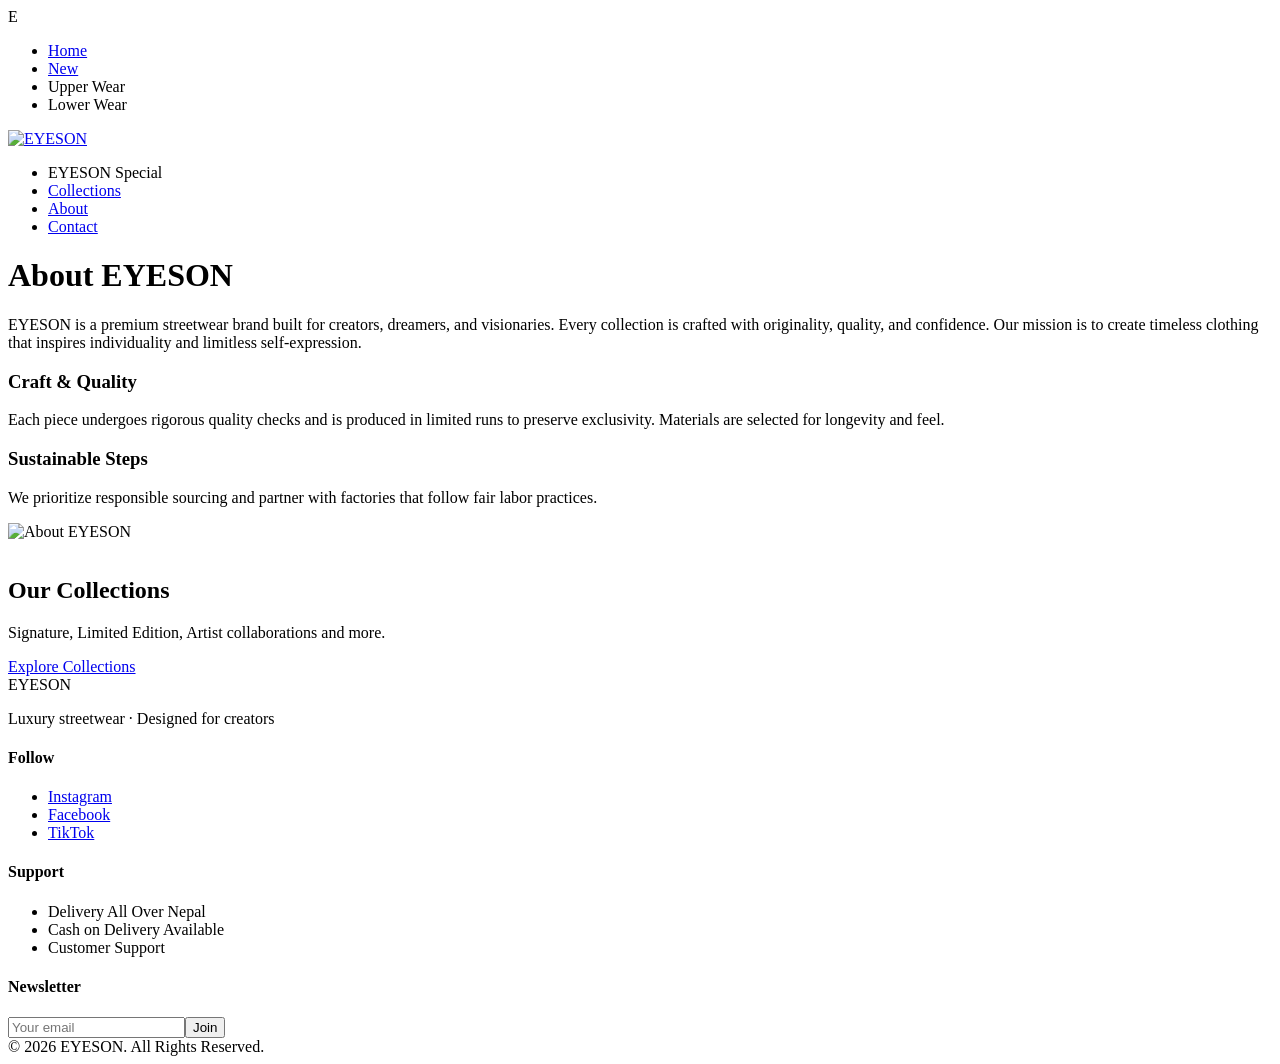
==== about.html @ 46e42ce2 "Add files via upload" ====
<!doctype html>
<html lang="en">
<head>
  <meta charset="utf-8" />
  <meta name="viewport" content="width=device-width,initial-scale=1" />
  <title>About — EYESON</title>
  <meta name="description" content="About EYESON — luxury streetwear brand" />
  <link href="https://fonts.googleapis.com/css2?family=Poppins:wght@300;400;600;700&display=swap" rel="stylesheet">
  <link rel="stylesheet" href="css/style.css">
  <link rel="stylesheet" href="css/animations.css">
  <link rel="stylesheet" href="css/responsive.css">
</head>
<body class="preload">
  <div id="pageLoader" class="loader" aria-hidden="true">
    <div class="loader-inner"><div class="brand-mark">E</div><div class="loading-line"></div></div>
  </div>
  <div id="cursor" aria-hidden="true"></div>

  <!-- Header -->
  <header class="site-header" role="banner">
    <nav class="nav-left"><ul><li><a href="index.html">Home</a></li><li><a href="new.html">New</a></li><li class="has-dropdown">Upper Wear</li><li class="has-dropdown">Lower Wear</li></ul></nav>
    <div class="logo-wrap"><a href="index.html"><img src="images/eyeson-logo.webp" alt="EYESON" class="logo"></a></div>
    <nav class="nav-right"><ul><li class="has-dropdown">EYESON Special</li><li><a href="collections.html">Collections</a></li><li><a href="about.html">About</a></li><li><a href="contact.html">Contact</a></li></ul></nav>
  </header>

  <main class="section">
    <div class="about-inner">
      <div class="about-text">
        <h1>About EYESON</h1>
        <p class="luxury">EYESON is a premium streetwear brand built for creators, dreamers, and visionaries. Every collection is crafted with originality, quality, and confidence. Our mission is to create timeless clothing that inspires individuality and limitless self-expression.</p>

        <h3>Craft & Quality</h3>
        <p class="muted">Each piece undergoes rigorous quality checks and is produced in limited runs to preserve exclusivity. Materials are selected for longevity and feel.</p>

        <h3>Sustainable Steps</h3>
        <p class="muted">We prioritize responsible sourcing and partner with factories that follow fair labor practices.</p>
      </div>

      <div class="about-media">
        <img src="images/about-hero.webp" alt="About EYESON" loading="lazy">
      </div>
    </div>

    <section style="margin-top:36px">
      <h2>Our Collections</h2>
      <p class="muted">Signature, Limited Edition, Artist collaborations and more.</p>
      <a class="btn btn-outline" href="collections.html">Explore Collections</a>
    </section>
  </main>

  <footer class="site-footer">
    <div class="footer-inner">
      <div class="footer-col"><div class="brand-compact">EYESON</div><p class="muted">Luxury streetwear · Designed for creators</p></div>
      <div class="footer-col"><h4>Follow</h4><ul class="socials"><li><a href="#">Instagram</a></li><li><a href="#">Facebook</a></li><li><a href="#">TikTok</a></li></ul></div>
      <div class="footer-col"><h4>Support</h4><ul><li>Delivery All Over Nepal</li><li>Cash on Delivery Available</li><li>Customer Support</li></ul></div>
      <div class="footer-col"><h4>Newsletter</h4><form onsubmit="event.preventDefault(); alert('Subscribed (demo)');"><input type="email" placeholder="Your email" required><button class="btn primary">Join</button></form></div>
    </div>
    <div class="copyright">© 2026 EYESON. All Rights Reserved.</div>
  </footer>

  <script src="js/script.js" defer></script>
</body>
</html>
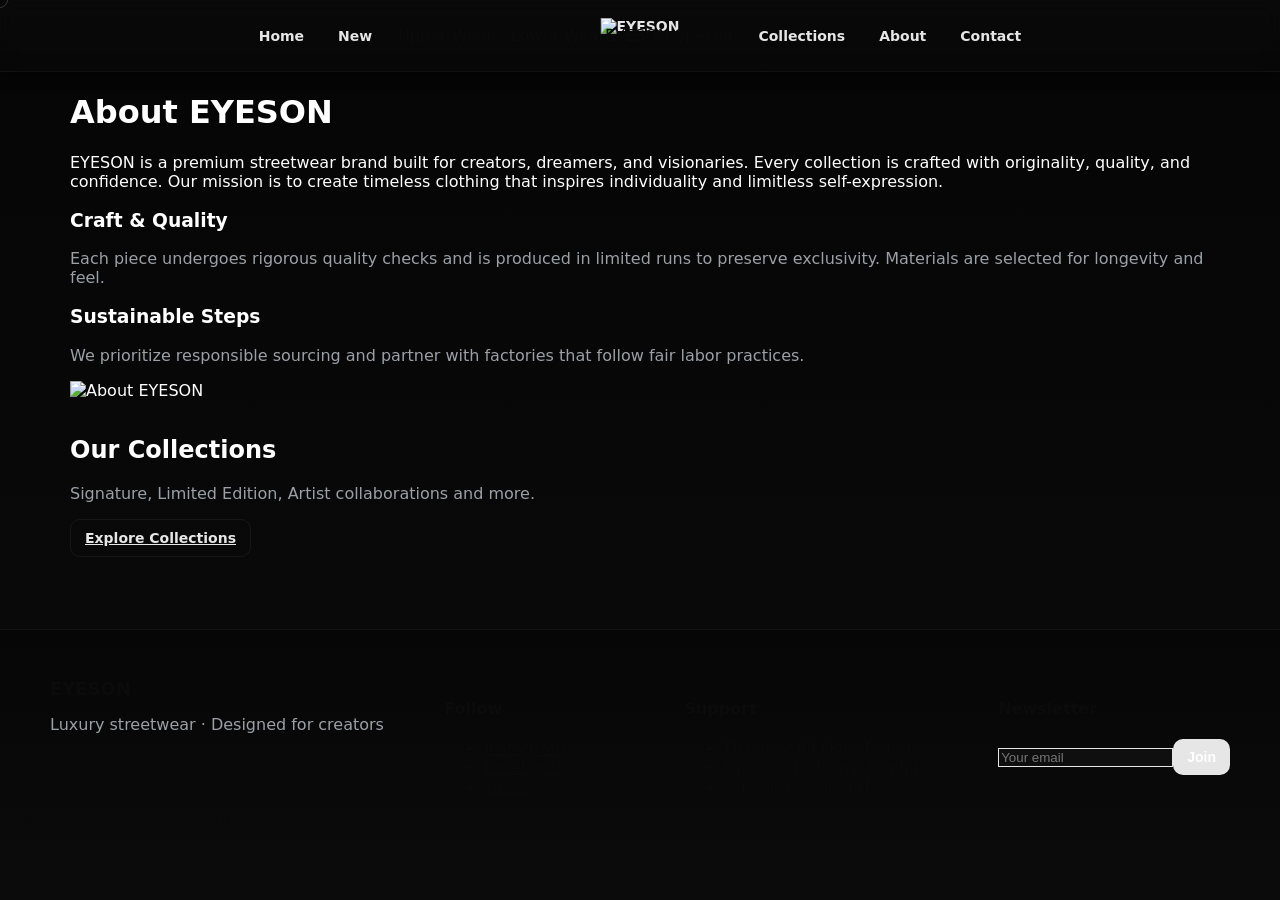
==== commit f5766b6a: "Include theme.css for additional styling Added theme.css stylesheet for improved styling." ====
--- a/about.html
+++ b/about.html
@@ -1,5 +1,7 @@
 <!doctype html>
 <html lang="en">
+  <!-- after style.css and other CSS -->
+<link rel="stylesheet" href="css/theme.css">
 <head>
   <meta charset="utf-8" />
   <meta name="viewport" content="width=device-width,initial-scale=1" />
@@ -60,4 +62,4 @@
 
   <script src="js/script.js" defer></script>
 </body>
-</html>+</html>
--- a/css/theme.css
+++ b/css/theme.css
@@ -0,0 +1,240 @@
+/* css/theme.css
+   Theme system for EYESON
+   - Light, Dark, System (follows OS)
+   - Uses CSS variables and [data-theme] attribute on <html>
+   - Smooth transition for UI elements
+*/
+
+/* -------------------------
+   Base variables (Light)
+   ------------------------- */
+:root {
+  /* Core colors */
+  --background: #ffffff;
+  --surface: #f6f6f6;
+  --text: #0b0b0b;
+  --secondary-text: #666666;
+  --border: #e6e6e6;
+  --primary: #000000;
+  --muted: #8c8c8c;
+
+  /* Accents */
+  --accent: #000000;
+  --accent-contrast: #ffffff;
+
+  /* Shadows */
+  --shadow-soft: 0 8px 24px rgba(12,12,12,0.06);
+  --shadow-strong: 0 18px 50px rgba(12,12,12,0.12);
+
+  /* Layout tokens */
+  --nav-height: 80px;
+  --radius: 12px;
+
+  /* Transition */
+  --theme-transition: background-color 300ms ease, color 300ms ease, border-color 300ms ease, box-shadow 300ms ease, transform 300ms ease;
+}
+
+/* -------------------------
+   Dark overrides
+   ------------------------- */
+:root[data-theme="dark"],
+html[data-theme="dark"] {
+  --background: #0b0b0b;
+  --surface: #111111;
+  --text: #ffffff;
+  --secondary-text: #bdbdbd;
+  --border: #1f1f1f;
+  --primary: #ffffff;
+  --muted: #9aa0a6;
+  --accent: #ffffff;
+  --accent-contrast: #000000;
+  --shadow-soft: 0 8px 30px rgba(0,0,0,0.55);
+  --shadow-strong: 0 18px 60px rgba(0,0,0,0.75);
+}
+
+/* -------------------------
+   Smooth transitions & performance
+   ------------------------- */
+/* Apply theme transition to common properties across the UI.
+   This ensures background, color, border-color, and box-shadow animate */
+*,
+*::before,
+*::after {
+  transition: var(--theme-transition);
+  box-sizing: border-box;
+}
+
+/* Try to avoid expensive paints except for changes required by theme */
+img, video { -webkit-user-drag: none; user-select: none; }
+
+/* -------------------------
+   Page-level tokens using variables
+   ------------------------- */
+html, body {
+  background: var(--background);
+  color: var(--text);
+}
+
+/* Surface elements (cards, nav, footer) */
+.surface {
+  background: var(--surface);
+  border: 1px solid var(--border);
+  color: var(--text);
+  border-radius: var(--radius);
+  box-shadow: var(--shadow-soft);
+}
+
+/* Links and interactive elements */
+a, button, .btn {
+  color: var(--text);
+}
+
+/* Input styles */
+input, textarea, select {
+  background: var(--surface);
+  color: var(--text);
+  border: 1px solid var(--border);
+}
+
+/* -------------------------
+   Header / Nav elements
+   ------------------------- */
+.site-header {
+  background: linear-gradient(180deg, rgba(255,255,255,0.6), rgba(255,255,255,0.46));
+  backdrop-filter: blur(8px) saturate(120%);
+  border-bottom: 1px solid var(--border);
+  height: var(--nav-height);
+  color: var(--text);
+}
+
+/* When dark theme is active, the :root[data-theme="dark"] overrides color tokens above.
+   Add .scrolled shadow class toggled in JS for stronger elevation. */
+.site-header.scrolled {
+  box-shadow: var(--shadow-strong);
+}
+
+/* Theme toggle control (place in top-right nav) */
+.theme-toggle {
+  display: inline-flex;
+  align-items: center;
+  justify-content: center;
+  gap: 8px;
+  background: transparent;
+  border: 1px solid var(--border);
+  padding: 8px;
+  border-radius: 10px;
+  cursor: pointer;
+  color: var(--text);
+}
+.theme-toggle:focus { outline: 2px solid rgba(0,0,0,0.06); outline-offset: 3px; }
+
+/* Icon sizing */
+.theme-toggle svg { width: 18px; height: 18px; display:block; fill: currentColor; }
+
+/* Small label next to icon (visually hidden on small screens) */
+.theme-toggle .label { font-size: 13px; color: var(--secondary-text); margin-left:6px; display:inline-block; }
+@media (max-width:720px) { .theme-toggle .label { display:none; } }
+
+/* -------------------------
+   Toggle visual states
+   ------------------------- */
+/* Light (sun) - uses currentColor which follows var tokens */
+.theme-toggle[data-mode="light"] { background: rgba(0,0,0,0.02); }
+
+/* Dark (moon) */
+.theme-toggle[data-mode="dark"] { background: rgba(0,0,0,0.04); }
+
+/* System */
+.theme-toggle[data-mode="system"] { background: rgba(0,0,0,0.015); }
+
+/* Hover/active */
+.theme-toggle:hover { transform: translateY(-2px); box-shadow: var(--shadow-soft); }
+
+/* -------------------------
+   Utility: accessible hidden text
+   ------------------------- */
+.sr-only {
+  position: absolute !important;
+  width: 1px; height: 1px;
+  padding: 0; margin: -1px;
+  overflow: hidden; clip: rect(0,0,0,0);
+  white-space: nowrap; border: 0;
+}
+
+/* -------------------------
+   Make sure images are left untouched by theme filters
+   ------------------------- */
+img { filter: none !important; }
+
+/* -------------------------
+   Example elements that change with theme
+   (you should already be using these classes across your site)
+   ------------------------- */
+.header-link {
+  color: var(--text);
+}
+.header-link:hover {
+  color: var(--accent);
+}
+
+/* Buttons */
+.btn {
+  border-radius: 10px;
+  border: 1px solid var(--border);
+  padding: 8px 14px;
+  background: transparent;
+  color: var(--text);
+  cursor: pointer;
+}
+.btn.primary {
+  background: var(--accent);
+  color: var(--accent-contrast);
+  border: none;
+}
+
+/* Cards */
+.card {
+  background: var(--surface);
+  border: 1px solid var(--border);
+  color: var(--text);
+}
+
+/* Dropdown */
+.dropdown {
+  background: var(--surface);
+  border: 1px solid var(--border);
+  color: var(--text);
+}
+
+/* Forms */
+.form-control {
+  background: var(--surface);
+  border: 1px solid var(--border);
+  color: var(--text);
+}
+
+/* Footer */
+.site-footer {
+  background: var(--surface);
+  color: var(--text);
+  border-top: 1px solid var(--border);
+}
+
+/* -------------------------
+   Hover effects for both themes
+   ------------------------- */
+.hover-glow:hover {
+  box-shadow: 0 10px 40px rgba(0,0,0,0.06);
+  transform: translateY(-4px);
+}
+
+/* -------------------------
+   Accessibility: prefer-reduced-motion respects user preference
+   ------------------------- */
+@media (prefers-reduced-motion: reduce) {
+  * { transition: none !important; animation: none !important; }
+}
+
+/* -------------------------
+   End of theme.css
+   ------------------------- */
--- a/css/style.css
+++ b/css/style.css
@@ -0,0 +1,104 @@
+/* css/style.css
+   Core styles shared by all pages (variables, header/footer, grids)
+*/
+:root{
+  --bg:#0b0b0b;
+  --surface:#0f0f0f;
+  --muted:#9aa0a6;
+  --white:#ffffff;
+  --accent:#e6e6e6;
+  --accent-strong:#f5f5f5;
+  --max-width:1180px;
+  --radius:12px;
+  --transition:300ms cubic-bezier(.2,.8,.2,1);
+  --shadow: 0 12px 40px rgba(0,0,0,0.6);
+  font-family: "Poppins", system-ui, -apple-system, "Segoe UI", Roboto, "Helvetica Neue", Arial;
+  color-scheme: dark;
+}
+
+/* Base */
+*{box-sizing:border-box}
+html,body{height:100%}
+body{
+  margin:0;
+  background:linear-gradient(180deg,#050505 0%,#0b0b0b 100%);
+  color:var(--white);
+  -webkit-font-smoothing:antialiased;
+  scroll-behavior:smooth;
+  overflow-x:hidden;
+}
+
+/* Loader & cursor placeholders */
+#pageLoader.loader{position:fixed;inset:0;display:flex;align-items:center;justify-content:center;background:linear-gradient(180deg,rgba(0,0,0,0.85),rgba(0,0,0,0.95));z-index:9999}
+.brand-mark{width:56px;height:56px;border-radius:12px;background:#fff;color:#000;display:flex;align-items:center;justify-content:center;font-weight:700;font-size:28px}
+.loading-line{width:220px;height:4px;background:linear-gradient(90deg,#fff0,#fff,#fff0);border-radius:999px;animation:loaderBar 1.6s infinite}
+@keyframes loaderBar{0%{transform:translateX(-60%)}50%{transform:translateX(0)}100%{transform:translateX(60%)}}
+
+/* Cursor */
+#cursor{position:fixed;top:0;left:0;width:16px;height:16px;border-radius:50%;background:transparent;border:1px solid rgba(255,255,255,0.18);pointer-events:none;transform:translate(-50%,-50%);transition:transform 120ms ease, width 220ms ease, height 220ms ease, background 220ms ease;z-index:9998;mix-blend-mode:screen}
+
+/* Header */
+.site-header{
+  position:fixed;left:0;right:0;top:0;height:72px;display:flex;align-items:center;justify-content:center;z-index:999;backdrop-filter: blur(8px) saturate(120%);
+  background:linear-gradient(180deg, rgba(255,255,255,0.02), rgba(255,255,255,0.01));
+  box-shadow:0 2px 12px rgba(0,0,0,0.6);
+  border-bottom:1px solid rgba(255,255,255,0.03);
+}
+.site-header nav{display:flex;align-items:center}
+.site-header ul{display:flex;gap:18px;list-style:none;padding:0;margin:0}
+.site-header a, .site-header button{color:var(--accent);text-decoration:none;font-weight:600;font-size:14px;background:transparent;border:0;padding:6px 8px;cursor:pointer}
+.logo-wrap{position:absolute;left:50%;transform:translateX(-50%);pointer-events:auto}
+.logo{display:block;height:36px}
+
+/* Dropdown */
+.has-dropdown{position:relative}
+.dropdown{position:absolute;top:46px;left:0;min-width:220px;background:linear-gradient(180deg, rgba(255,255,255,0.02), rgba(255,255,255,0.01));backdrop-filter:blur(6px);border-radius:10px;padding:12px;border:1px solid rgba(255,255,255,0.04);opacity:0;transform:translateY(6px);pointer-events:none;transition:opacity var(--transition), transform var(--transition);box-shadow:var(--shadow)}
+.has-dropdown:hover > .dropdown{opacity:1;transform:translateY(0);pointer-events:auto}
+.dropdown ul{display:flex;flex-direction:column;gap:6px}
+.dropdown a{color:var(--accent);font-weight:500;padding:8px;border-radius:6px}
+.dropdown a:hover{background:rgba(255,255,255,0.02)}
+
+/* Layout containers */
+.section{padding:72px 20px;max-width:var(--max-width);margin:0 auto}
+.section-header{display:flex;justify-content:space-between;align-items:end;gap:12px;margin-bottom:24px}
+.section-header h2{font-size:28px;margin:0}
+.muted{color:var(--muted)}
+
+/* Products common */
+.products-grid{display:grid;grid-template-columns:repeat(3,1fr);gap:20px}
+.product-card{background:linear-gradient(180deg, rgba(255,255,255,0.02), rgba(255,255,255,0.01));border-radius:12px;padding:12px;border:1px solid rgba(255,255,255,0.03);overflow:hidden;transition:transform var(--transition), box-shadow var(--transition)}
+.product-card:hover{transform:translateY(-8px);box-shadow:0 20px 50px rgba(0,0,0,0.65)}
+.media{position:relative;border-radius:10px;overflow:hidden;height:360px;background:#0b0b0b}
+.media img{width:100%;height:100%;object-fit:cover;display:block}
+.wish{position:absolute;top:12px;right:12px;background:rgba(0,0,0,0.45);border-radius:8px;padding:8px;border:0;color:var(--accent-strong);font-weight:700;cursor:pointer}
+.info{padding:12px}
+.product-name{margin:4px 0 6px;font-size:16px;font-weight:700}
+.price{font-weight:700;color:var(--accent-strong)}
+.actions{display:flex;gap:8px;align-items:center;margin-top:10px}
+
+/* Buttons */
+.btn{display:inline-flex;align-items:center;gap:10px;border-radius:10px;padding:10px 14px;font-weight:700;font-size:14px;cursor:pointer;transition:transform 160ms ease}
+.btn-outline{background:transparent;border:1px solid rgba(255,255,255,0.06);color:var(--accent)}
+.btn-primary{background:var(--accent-strong);color:#000;border:0}
+.btn.small{padding:8px 10px;font-size:13px;border-radius:8px}
+
+/* Slider basics */
+.slider{display:flex;gap:16px;overflow:hidden;scroll-behavior:smooth;padding:8px 2px}
+.slide{flex:0 0 320px;border-radius:12px;overflow:hidden;border:1px solid rgba(255,255,255,0.03)}
+
+/* Modal */
+.modal{position:fixed;inset:0;background:rgba(0,0,0,0.6);display:none;align-items:center;justify-content:center;z-index:9999}
+.modal.show{display:flex}
+.modal-inner{width:min(920px,95%);background:linear-gradient(180deg,#0d0d0d,#0b0b0b);border-radius:12px;padding:18px;display:grid;grid-template-columns:1fr 1fr;gap:16px;align-items:start}
+.modal-close{position:absolute;top:20px;right:20px;background:transparent;border:0;color:var(--accent);font-size:18px}
+
+/* Footer */
+.site-footer{background:linear-gradient(180deg,#060606,#0b0b0b);padding:48px 20px;border-top:1px solid rgba(255,255,255,0.03)}
+.footer-inner{max-width:var(--max-width);margin:0 auto;display:flex;gap:32px;flex-wrap:wrap;justify-content:space-between}
+.footer-col{min-width:180px}
+.brand-compact{font-weight:700;font-size:18px;margin-bottom:8px}
+
+/* Utilities */
+.hidden{display:none}
+@media (max-width:1000px){ .products-grid{grid-template-columns:repeat(2,1fr)} }
+@media (max-width:720px){ .products-grid{grid-template-columns:1fr} .logo-wrap{position:fixed;top:12px;left:50%;transform:translateX(-50%)} .site-header{height:64px} }
--- a/css/animations.css
+++ b/css/animations.css
@@ -0,0 +1,8 @@
+/* css/animations.css
+   Small utility animations used sitewide
+*/
+.fade-in{opacity:0;transform:translateY(10px);animation:fadeIn 700ms forwards}
+@keyframes fadeIn{to{opacity:1;transform:none}}
+
+.slide-up{opacity:0;transform:translateY(18px);animation:slideUp 700ms forwards}
+@keyframes slideUp{to{opacity:1;transform:none}}
--- a/css/responsive.css
+++ b/css/responsive.css
@@ -0,0 +1,13 @@
+/* css/responsive.css
+   Additional responsive tweaks
+*/
+@media (max-width:1000px){
+  .brand-title{font-size:56px}
+  .hero-inner{padding:18px}
+}
+@media (max-width:720px){
+  .brand-title{font-size:40px}
+  .hero-inner{padding:14px}
+  .site-header ul{gap:8px}
+  .modal-inner{grid-template-columns:1fr}
+}
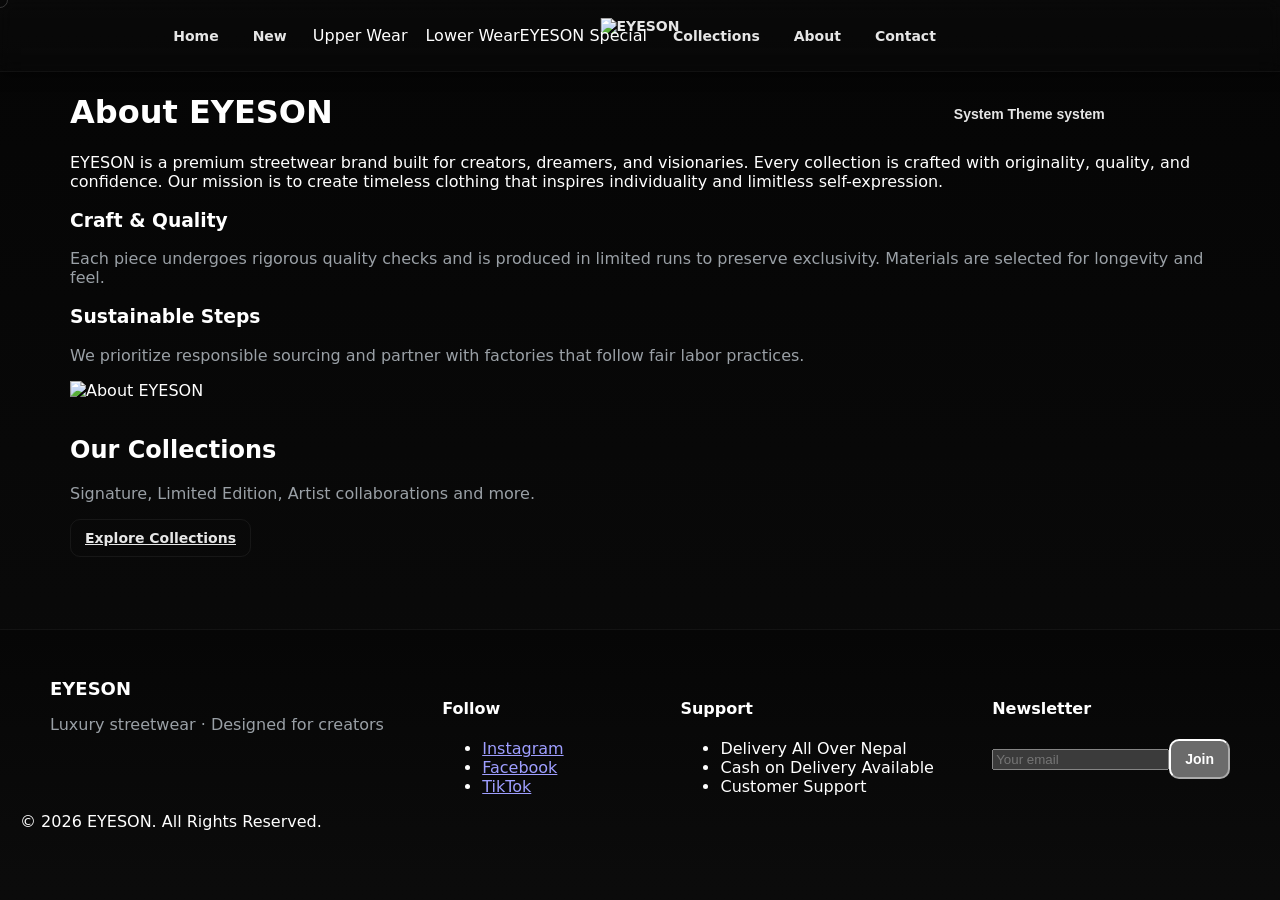
==== commit 9f08bd16: "Fix HTML formatting and add theme toggle button" ====
--- a/about.html
+++ b/about.html
@@ -1,7 +1,5 @@
 <!doctype html>
 <html lang="en">
-  <!-- after style.css and other CSS -->
-<link rel="stylesheet" href="css/theme.css">
 <head>
   <meta charset="utf-8" />
   <meta name="viewport" content="width=device-width,initial-scale=1" />
@@ -23,6 +21,13 @@
     <nav class="nav-left"><ul><li><a href="index.html">Home</a></li><li><a href="new.html">New</a></li><li class="has-dropdown">Upper Wear</li><li class="has-dropdown">Lower Wear</li></ul></nav>
     <div class="logo-wrap"><a href="index.html"><img src="images/eyeson-logo.webp" alt="EYESON" class="logo"></a></div>
     <nav class="nav-right"><ul><li class="has-dropdown">EYESON Special</li><li><a href="collections.html">Collections</a></li><li><a href="about.html">About</a></li><li><a href="contact.html">Contact</a></li></ul></nav>
+  <!-- Put this inside your .nav-inner (header) near the right-side controls -->
+<button id="themeToggle" class="theme-toggle" aria-label="Theme" aria-haspopup="false" data-mode="system" title="Theme">
+  <!-- JS will replace inner content with SVG icons + label on init -->
+  <svg aria-hidden="true" viewBox="0 0 24 24"></svg>
+  <span class="label">System</span>
+  <span class="sr-only">Theme system</span>
+</button>
   </header>
 
   <main class="section">
@@ -59,7 +64,6 @@
     </div>
     <div class="copyright">© 2026 EYESON. All Rights Reserved.</div>
   </footer>
-
   <script src="js/script.js" defer></script>
 </body>
 </html>
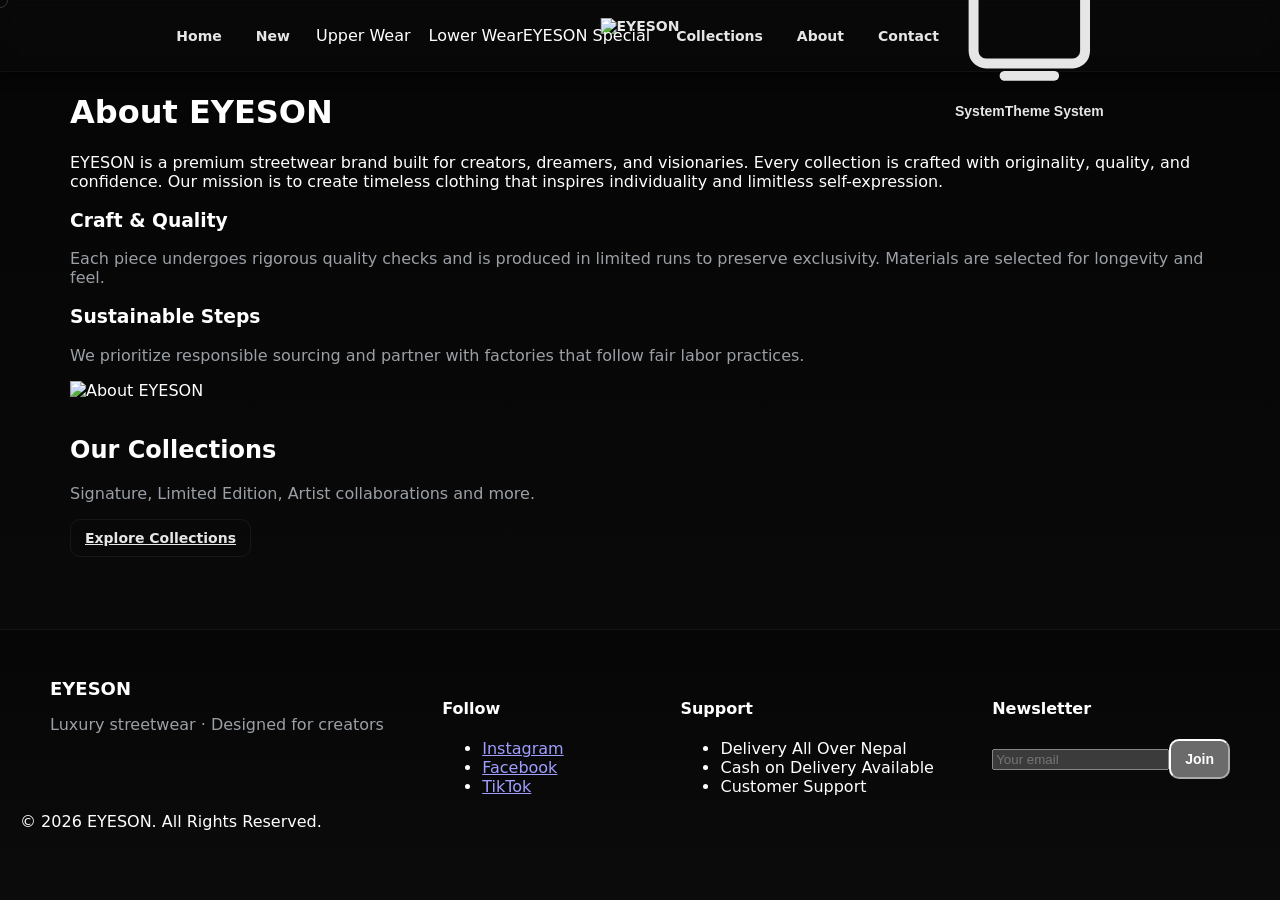
==== commit cd71bf84: "Include theme.js for theme management Added theme.js script to the footer for theme functionality." ====
--- a/about.html
+++ b/about.html
@@ -64,6 +64,8 @@
     </div>
     <div class="copyright">© 2026 EYESON. All Rights Reserved.</div>
   </footer>
+  <!-- Theme JS: include on every page (deferred recommended) -->
+<script src="/js/theme.js" defer></script>
   <script src="js/script.js" defer></script>
 </body>
 </html>
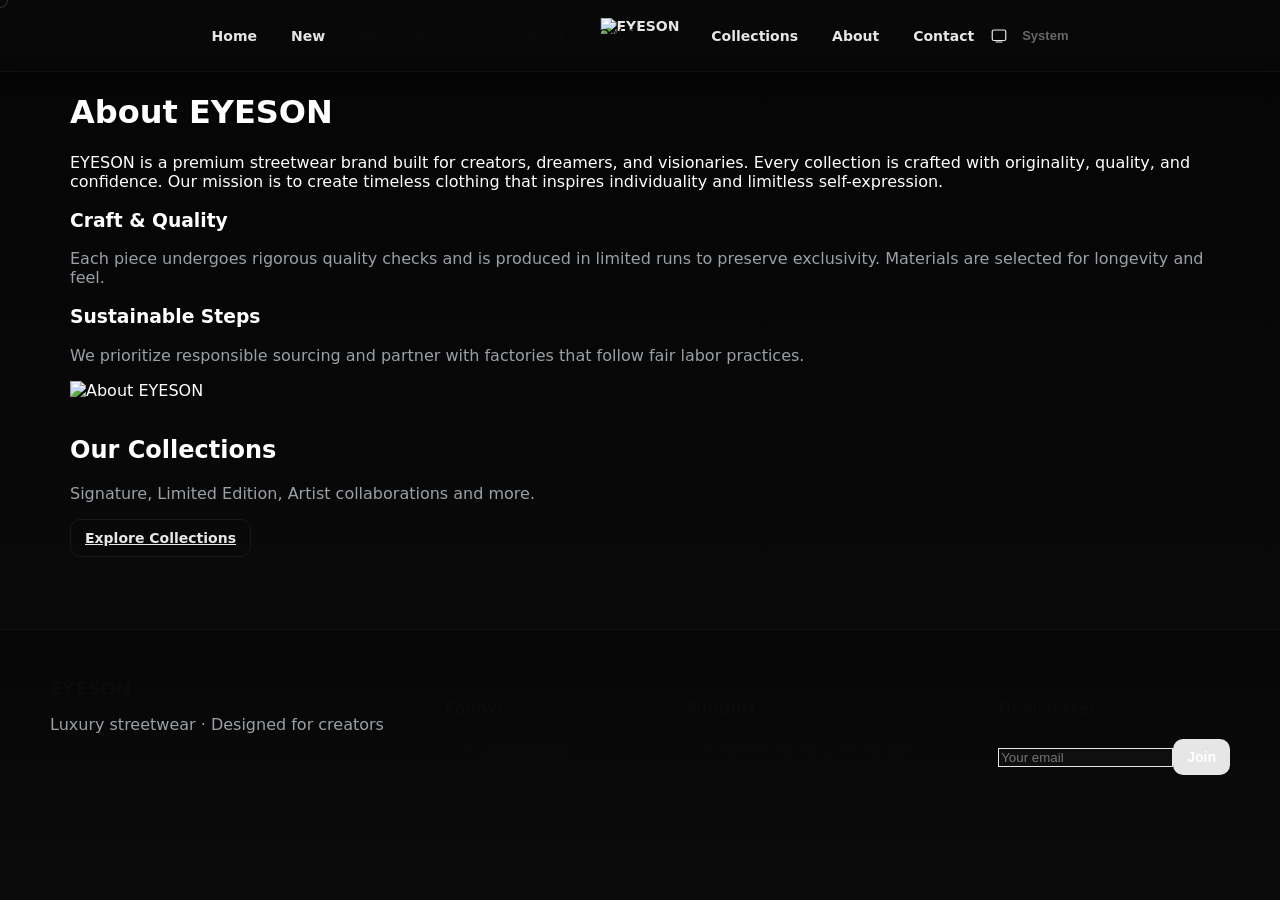
==== commit 8c409b71: "Include theme.css for enhanced page styling Added theme.css stylesheet for improved styling." ====
--- a/about.html
+++ b/about.html
@@ -1,6 +1,8 @@
 <!doctype html>
 <html lang="en">
 <head>
+  <!-- after style.css and other CSS -->
+<link rel="stylesheet" href="css/theme.css">
   <meta charset="utf-8" />
   <meta name="viewport" content="width=device-width,initial-scale=1" />
   <title>About — EYESON</title>
--- a/css/theme.css
+++ b/css/theme.css
@@ -0,0 +1,240 @@
+/* css/theme.css
+   Theme system for EYESON
+   - Light, Dark, System (follows OS)
+   - Uses CSS variables and [data-theme] attribute on <html>
+   - Smooth transition for UI elements
+*/
+
+/* -------------------------
+   Base variables (Light)
+   ------------------------- */
+:root {
+  /* Core colors */
+  --background: #ffffff;
+  --surface: #f6f6f6;
+  --text: #0b0b0b;
+  --secondary-text: #666666;
+  --border: #e6e6e6;
+  --primary: #000000;
+  --muted: #8c8c8c;
+
+  /* Accents */
+  --accent: #000000;
+  --accent-contrast: #ffffff;
+
+  /* Shadows */
+  --shadow-soft: 0 8px 24px rgba(12,12,12,0.06);
+  --shadow-strong: 0 18px 50px rgba(12,12,12,0.12);
+
+  /* Layout tokens */
+  --nav-height: 80px;
+  --radius: 12px;
+
+  /* Transition */
+  --theme-transition: background-color 300ms ease, color 300ms ease, border-color 300ms ease, box-shadow 300ms ease, transform 300ms ease;
+}
+
+/* -------------------------
+   Dark overrides
+   ------------------------- */
+:root[data-theme="dark"],
+html[data-theme="dark"] {
+  --background: #0b0b0b;
+  --surface: #111111;
+  --text: #ffffff;
+  --secondary-text: #bdbdbd;
+  --border: #1f1f1f;
+  --primary: #ffffff;
+  --muted: #9aa0a6;
+  --accent: #ffffff;
+  --accent-contrast: #000000;
+  --shadow-soft: 0 8px 30px rgba(0,0,0,0.55);
+  --shadow-strong: 0 18px 60px rgba(0,0,0,0.75);
+}
+
+/* -------------------------
+   Smooth transitions & performance
+   ------------------------- */
+/* Apply theme transition to common properties across the UI.
+   This ensures background, color, border-color, and box-shadow animate */
+*,
+*::before,
+*::after {
+  transition: var(--theme-transition);
+  box-sizing: border-box;
+}
+
+/* Try to avoid expensive paints except for changes required by theme */
+img, video { -webkit-user-drag: none; user-select: none; }
+
+/* -------------------------
+   Page-level tokens using variables
+   ------------------------- */
+html, body {
+  background: var(--background);
+  color: var(--text);
+}
+
+/* Surface elements (cards, nav, footer) */
+.surface {
+  background: var(--surface);
+  border: 1px solid var(--border);
+  color: var(--text);
+  border-radius: var(--radius);
+  box-shadow: var(--shadow-soft);
+}
+
+/* Links and interactive elements */
+a, button, .btn {
+  color: var(--text);
+}
+
+/* Input styles */
+input, textarea, select {
+  background: var(--surface);
+  color: var(--text);
+  border: 1px solid var(--border);
+}
+
+/* -------------------------
+   Header / Nav elements
+   ------------------------- */
+.site-header {
+  background: linear-gradient(180deg, rgba(255,255,255,0.6), rgba(255,255,255,0.46));
+  backdrop-filter: blur(8px) saturate(120%);
+  border-bottom: 1px solid var(--border);
+  height: var(--nav-height);
+  color: var(--text);
+}
+
+/* When dark theme is active, the :root[data-theme="dark"] overrides color tokens above.
+   Add .scrolled shadow class toggled in JS for stronger elevation. */
+.site-header.scrolled {
+  box-shadow: var(--shadow-strong);
+}
+
+/* Theme toggle control (place in top-right nav) */
+.theme-toggle {
+  display: inline-flex;
+  align-items: center;
+  justify-content: center;
+  gap: 8px;
+  background: transparent;
+  border: 1px solid var(--border);
+  padding: 8px;
+  border-radius: 10px;
+  cursor: pointer;
+  color: var(--text);
+}
+.theme-toggle:focus { outline: 2px solid rgba(0,0,0,0.06); outline-offset: 3px; }
+
+/* Icon sizing */
+.theme-toggle svg { width: 18px; height: 18px; display:block; fill: currentColor; }
+
+/* Small label next to icon (visually hidden on small screens) */
+.theme-toggle .label { font-size: 13px; color: var(--secondary-text); margin-left:6px; display:inline-block; }
+@media (max-width:720px) { .theme-toggle .label { display:none; } }
+
+/* -------------------------
+   Toggle visual states
+   ------------------------- */
+/* Light (sun) - uses currentColor which follows var tokens */
+.theme-toggle[data-mode="light"] { background: rgba(0,0,0,0.02); }
+
+/* Dark (moon) */
+.theme-toggle[data-mode="dark"] { background: rgba(0,0,0,0.04); }
+
+/* System */
+.theme-toggle[data-mode="system"] { background: rgba(0,0,0,0.015); }
+
+/* Hover/active */
+.theme-toggle:hover { transform: translateY(-2px); box-shadow: var(--shadow-soft); }
+
+/* -------------------------
+   Utility: accessible hidden text
+   ------------------------- */
+.sr-only {
+  position: absolute !important;
+  width: 1px; height: 1px;
+  padding: 0; margin: -1px;
+  overflow: hidden; clip: rect(0,0,0,0);
+  white-space: nowrap; border: 0;
+}
+
+/* -------------------------
+   Make sure images are left untouched by theme filters
+   ------------------------- */
+img { filter: none !important; }
+
+/* -------------------------
+   Example elements that change with theme
+   (you should already be using these classes across your site)
+   ------------------------- */
+.header-link {
+  color: var(--text);
+}
+.header-link:hover {
+  color: var(--accent);
+}
+
+/* Buttons */
+.btn {
+  border-radius: 10px;
+  border: 1px solid var(--border);
+  padding: 8px 14px;
+  background: transparent;
+  color: var(--text);
+  cursor: pointer;
+}
+.btn.primary {
+  background: var(--accent);
+  color: var(--accent-contrast);
+  border: none;
+}
+
+/* Cards */
+.card {
+  background: var(--surface);
+  border: 1px solid var(--border);
+  color: var(--text);
+}
+
+/* Dropdown */
+.dropdown {
+  background: var(--surface);
+  border: 1px solid var(--border);
+  color: var(--text);
+}
+
+/* Forms */
+.form-control {
+  background: var(--surface);
+  border: 1px solid var(--border);
+  color: var(--text);
+}
+
+/* Footer */
+.site-footer {
+  background: var(--surface);
+  color: var(--text);
+  border-top: 1px solid var(--border);
+}
+
+/* -------------------------
+   Hover effects for both themes
+   ------------------------- */
+.hover-glow:hover {
+  box-shadow: 0 10px 40px rgba(0,0,0,0.06);
+  transform: translateY(-4px);
+}
+
+/* -------------------------
+   Accessibility: prefer-reduced-motion respects user preference
+   ------------------------- */
+@media (prefers-reduced-motion: reduce) {
+  * { transition: none !important; animation: none !important; }
+}
+
+/* -------------------------
+   End of theme.css
+   ------------------------- */
